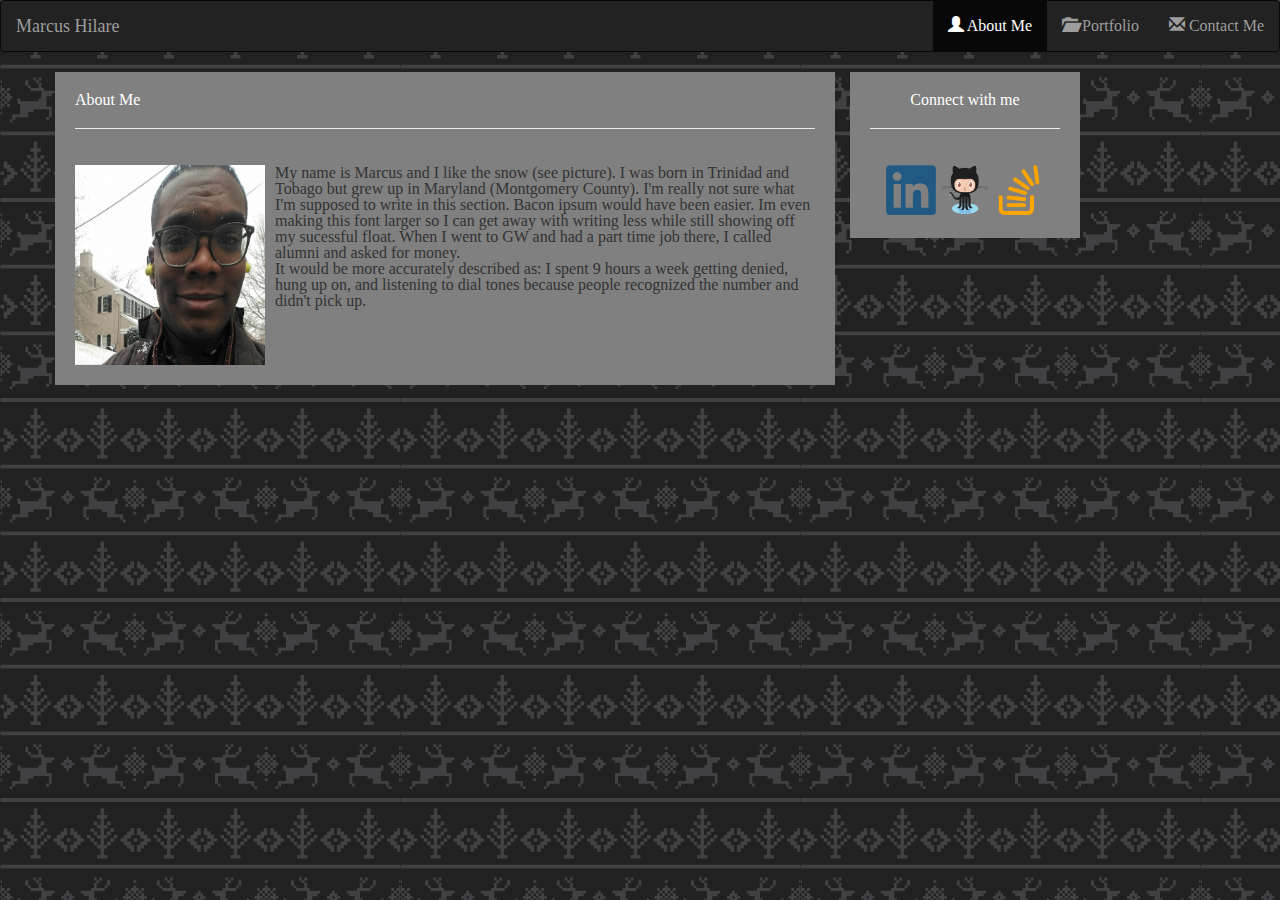
==== index.html @ fbdb1ce7 "deleted some comments" ====
<!DOCTYPE html>
<html lang="en">
<head>
    <meta charset="UTF-8">
    <meta name="viewport" content="width=device-width, initial-scale=1.0">
    <meta http-equiv="X-UA-Compatible" content="ie=edge">
    <link rel="stylesheet" href="https://maxcdn.bootstrapcdn.com/bootstrap/3.3.7/css/bootstrap.min.css" integrity="sha384-BVYiiSIFeK1dGmJRAkycuHAHRg32OmUcww7on3RYdg4Va+PmSTsz/K68vbdEjh4u" crossorigin="anonymous">
    <title>Marcus Hilaire</title>
    <link rel="stylesheet" type="text/css" href="./assets/css/reset.css">
    <link rel="stylesheet" type="text/css" href="./assets/css/style.css">
</head>
<body>
    <nav class="navbar navbar-inverse">
        <div class="container-fluid">
            <div class="navbar-header">
                <h1 class="navbar-brand"> Marcus Hilare</h1>
            </div>
                <ul class="nav navbar-nav navbar-right">
                    <li class="active"><a href="./index.html"><span class="glyphicon glyphicon-user"></span> About Me</a></li>
                    <li><a href="./portfolio.html"><span class="glyphicon glyphicon-folder-open"></span> Portfolio</a></li>
                    <li><a href="./contact.html"><span class="glyphicon glyphicon-envelope"></span> Contact Me</span></a></li>
                </ul>
        </div>
    </nav>
<!-- The nav bar is all of the above -->

<div class="container">
    <div class="row">
        <div class="col-sm-8" id="content">    
            <h2>About Me</h2>
            <hr>
            <br>
            <img id="my-picture" src="./assets/images/Me.jpg" width="200px" height="200px">
            <p>
                My name is Marcus and I like the snow (see picture). I was born in Trinidad and Tobago but grew up in Maryland (Montgomery County). I'm really not sure what I'm supposed to write in this section. Bacon ipsum would have been easier. Im even making this font larger so I can get away with writing less while still showing off my sucessful float. When I went to GW and had a part time job there, I called alumni and asked for money.
            </p>

            <p>
                It would be more accurately described as: I spent 9 hours a week getting denied, hung up on, and listening to dial tones because people recognized the number and didn't pick up.
            </p>
        </div><!-- col 1-->
    <!-- main portfolio  -->


        <div class="col-sm-4" id="connect">
            <h3>Connect with me</h3>
                <hr>
                <br>

            <a class="socialmedia"
                href="https://www.linkedin.com/in/marcus-hilaire-724b3060/" target= "_blank">
                <img class="social media" src="./assets/images/linkedin-logo.png" width="50px" height="50px">
            </a>

            <a class="socialmedia"
                href="https://github.com/marcushilaire" target="_blank">
                <img class="social media" src="./assets/images/Octocat.png" width="50px" height="50px">
            </a>
                
            <a class= "socialmedia"
                href= "https://stackoverflow.com/users/9245297/marcushilaire?tab=profile" target="_blank">
                <img class="social media" src="./assets/images/Stackoverflow.png" width="50px" height="50px">
            </a>
        </div> <!-- col 2-->
        <!-- Connect  -->
    </div> <!-- row -->
</div> <!-- container-->
</body>
</html>
---- assets/css/style.css ----
html, body{
    /* background-image: url("../images/background.png"); */
    /* interesting note: linking background image in html rather then body left everything within the body over a white background above the image */
    height: 100%
}

body{
    background-image: url("../images/background.png");
}

#content{
background-color: rgb(128, 128, 128);
margin-right: 15px;
padding: 20px;
}

h2, h3{
    font-family: 'Georgia', Times, Times New Roman, serif;
    color: white;
}

#my-picture{
    float: left;
    padding-right: 10px;
}

#connect{
    padding: 20px;
    text-align: center;
    width: 230px;
    background-color: rgb(128, 128, 128);

}
.col-sm-4{
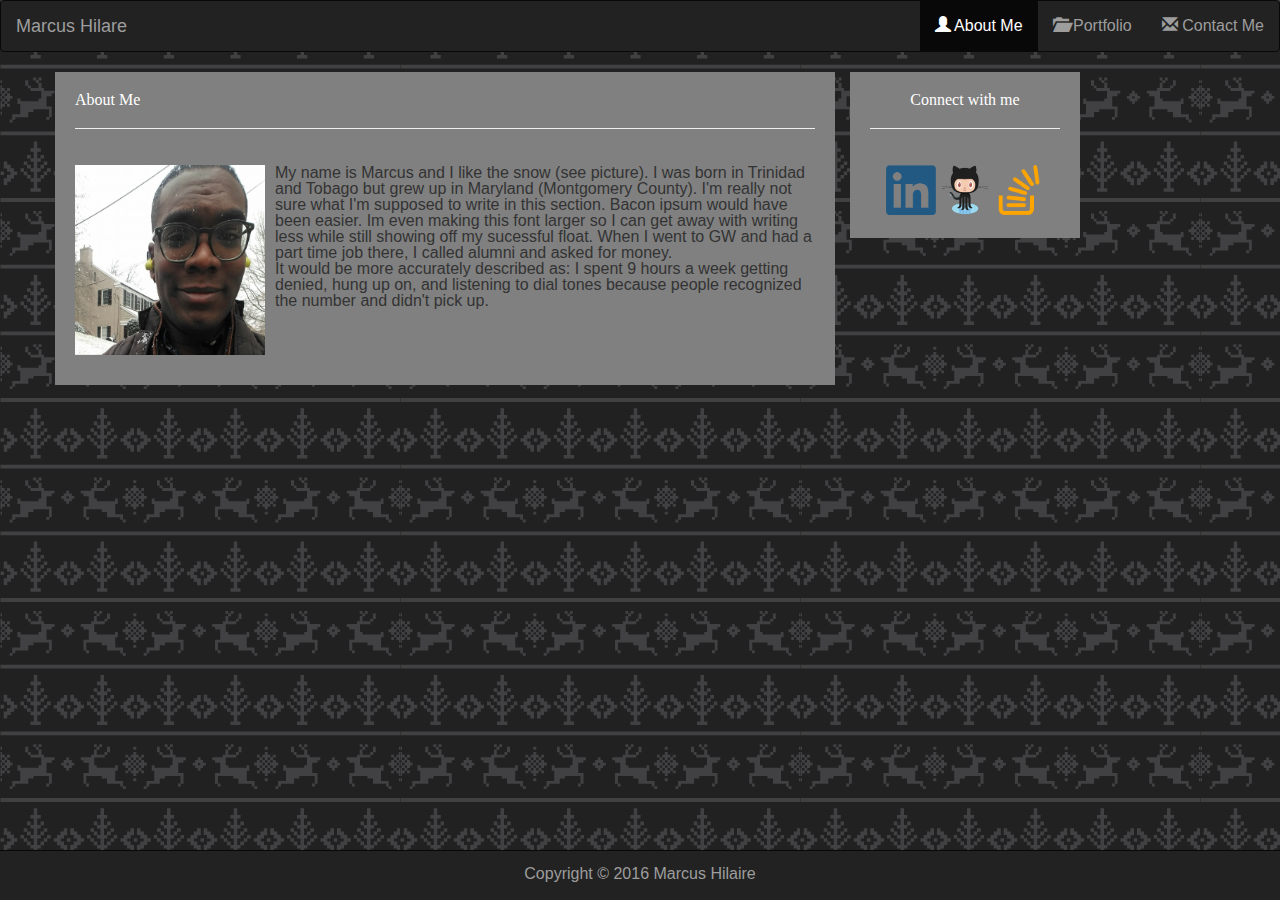
==== commit f8c9d368: "Functioning Sticky  Footer!!!" ====
--- a/index.html
+++ b/index.html
@@ -39,7 +39,7 @@
                 It would be more accurately described as: I spent 9 hours a week getting denied, hung up on, and listening to dial tones because people recognized the number and didn't pick up.
             </p>
         </div><!-- col 1-->
-    <!-- main portfolio  -->
+    <!-- main content-->
 
 
         <div class="col-sm-4" id="connect">
@@ -65,5 +65,10 @@
         <!-- Connect  -->
     </div> <!-- row -->
 </div> <!-- container-->
+<nav class="navbar navbar-inverse navbar-fixed-bottom">
+    <div class="container-fluid">
+        <div class="navbar-text" id="footertext">Copyright © 2016 Marcus Hilaire</div>
+    </div>    
+</nav>
 </body>
 </html>--- a/assets/css/style.css
+++ b/assets/css/style.css
@@ -6,29 +6,49 @@
 
 body{
     background-image: url("../images/background.png");
+    font-family: 'Arial', 'Helvetica Neue', Helvetica, sans-serif;
 }
-
 #content{
 background-color: rgb(128, 128, 128);
 margin-right: 15px;
 padding: 20px;
 }
-
-h2, h3{
-    font-family: 'Georgia', Times, Times New Roman, serif;
-    color: white;
-}
-
-#my-picture{
-    float: left;
-    padding-right: 10px;
-}
-
 #connect{
     padding: 20px;
     text-align: center;
     width: 230px;
     background-color: rgb(128, 128, 128);
+}
+h2, h3{
+    font-family: 'Georgia', Times, Times New Roman, serif;
+    color: white;
+}
+#footertext{
+    float:none;
+   
+    display: block;
+    text-align: center;
+}
+/* all of the above apply to every page */
+#my-picture{
+    float: left;
+    padding-right: 10px;
+    padding-bottom: 10px;
+}
+/* about me page */
+.form{
+    width: 100%
+}
+#message{
+    height: 200px;
+}
+/* contact me page */
 
+.carousel-caption{
+    /* background-color: blue; */
+    /* width: 100%; */
 }
-.col-sm-4{
+.portimg{
+    margin-bottom: 10px;
+}
+/* Portfolio page */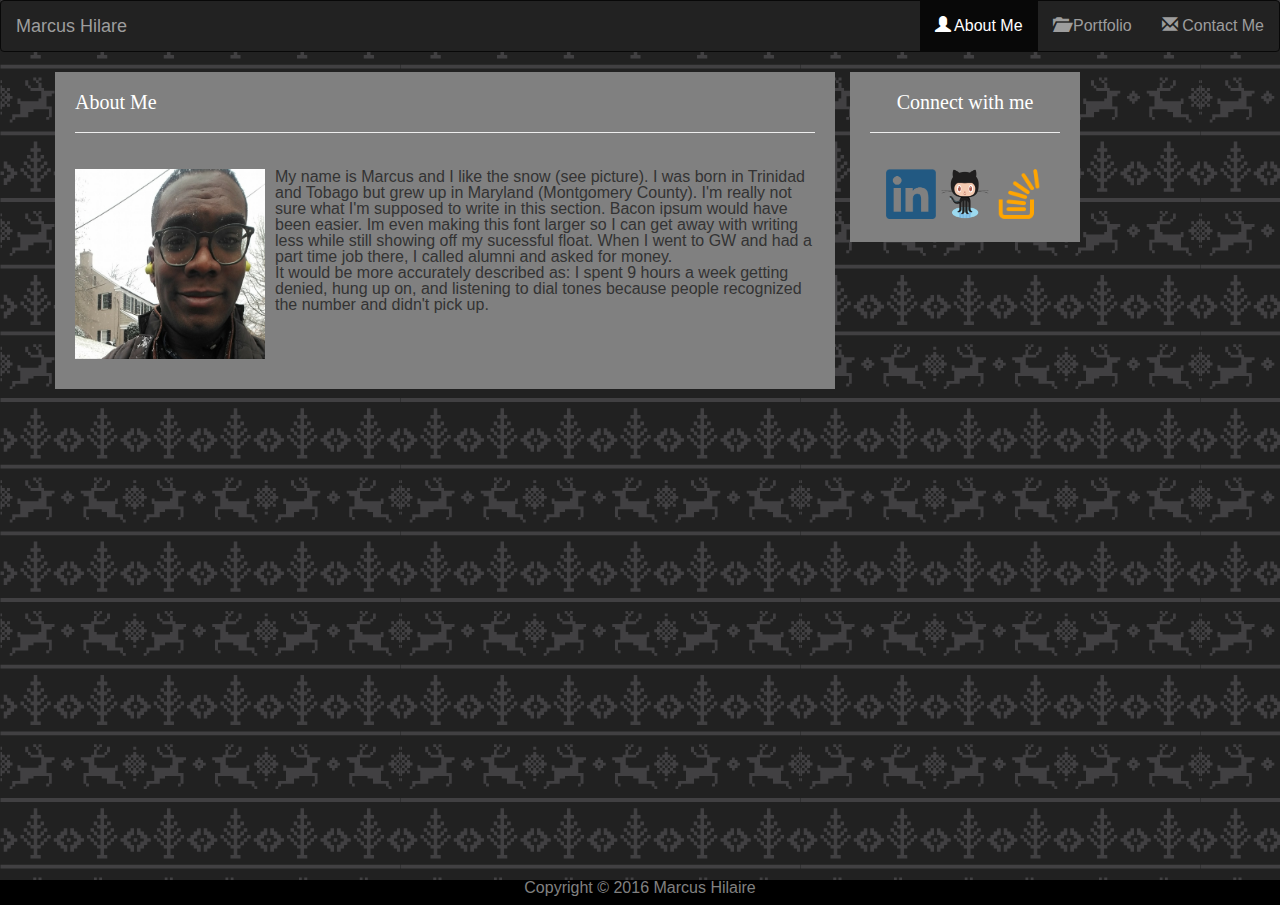
==== commit e45adccf: "found a better solution for sticky footer" ====
--- a/index.html
+++ b/index.html
@@ -1,74 +1,81 @@
-<!DOCTYPE html>
-<html lang="en">
-<head>
-    <meta charset="UTF-8">
-    <meta name="viewport" content="width=device-width, initial-scale=1.0">
-    <meta http-equiv="X-UA-Compatible" content="ie=edge">
-    <link rel="stylesheet" href="https://maxcdn.bootstrapcdn.com/bootstrap/3.3.7/css/bootstrap.min.css" integrity="sha384-BVYiiSIFeK1dGmJRAkycuHAHRg32OmUcww7on3RYdg4Va+PmSTsz/K68vbdEjh4u" crossorigin="anonymous">
-    <title>Marcus Hilaire</title>
-    <link rel="stylesheet" type="text/css" href="./assets/css/reset.css">
-    <link rel="stylesheet" type="text/css" href="./assets/css/style.css">
-</head>
-<body>
-    <nav class="navbar navbar-inverse">
-        <div class="container-fluid">
-            <div class="navbar-header">
-                <h1 class="navbar-brand"> Marcus Hilare</h1>
-            </div>
-                <ul class="nav navbar-nav navbar-right">
-                    <li class="active"><a href="./index.html"><span class="glyphicon glyphicon-user"></span> About Me</a></li>
-                    <li><a href="./portfolio.html"><span class="glyphicon glyphicon-folder-open"></span> Portfolio</a></li>
-                    <li><a href="./contact.html"><span class="glyphicon glyphicon-envelope"></span> Contact Me</span></a></li>
-                </ul>
-        </div>
-    </nav>
-<!-- The nav bar is all of the above -->
-
-<div class="container">
-    <div class="row">
-        <div class="col-sm-8" id="content">    
-            <h2>About Me</h2>
-            <hr>
-            <br>
-            <img id="my-picture" src="./assets/images/Me.jpg" width="200px" height="200px">
-            <p>
-                My name is Marcus and I like the snow (see picture). I was born in Trinidad and Tobago but grew up in Maryland (Montgomery County). I'm really not sure what I'm supposed to write in this section. Bacon ipsum would have been easier. Im even making this font larger so I can get away with writing less while still showing off my sucessful float. When I went to GW and had a part time job there, I called alumni and asked for money.
-            </p>
-
-            <p>
-                It would be more accurately described as: I spent 9 hours a week getting denied, hung up on, and listening to dial tones because people recognized the number and didn't pick up.
-            </p>
-        </div><!-- col 1-->
-    <!-- main content-->
-
-
-        <div class="col-sm-4" id="connect">
-            <h3>Connect with me</h3>
-                <hr>
-                <br>
-
-            <a class="socialmedia"
-                href="https://www.linkedin.com/in/marcus-hilaire-724b3060/" target= "_blank">
-                <img class="social media" src="./assets/images/linkedin-logo.png" width="50px" height="50px">
-            </a>
-
-            <a class="socialmedia"
-                href="https://github.com/marcushilaire" target="_blank">
-                <img class="social media" src="./assets/images/Octocat.png" width="50px" height="50px">
-            </a>
-                
-            <a class= "socialmedia"
-                href= "https://stackoverflow.com/users/9245297/marcushilaire?tab=profile" target="_blank">
-                <img class="social media" src="./assets/images/Stackoverflow.png" width="50px" height="50px">
-            </a>
-        </div> <!-- col 2-->
-        <!-- Connect  -->
-    </div> <!-- row -->
-</div> <!-- container-->
-<nav class="navbar navbar-inverse navbar-fixed-bottom">
-    <div class="container-fluid">
-        <div class="navbar-text" id="footertext">Copyright © 2016 Marcus Hilaire</div>
-    </div>    
-</nav>
-</body>
+<!DOCTYPE html>
+<html lang="en">
+<head>
+    <meta charset="UTF-8">
+    <meta name="viewport" content="width=device-width, initial-scale=1.0">
+    <meta http-equiv="X-UA-Compatible" content="ie=edge">
+    <link rel="stylesheet" href="https://maxcdn.bootstrapcdn.com/bootstrap/3.3.7/css/bootstrap.min.css" integrity="sha384-BVYiiSIFeK1dGmJRAkycuHAHRg32OmUcww7on3RYdg4Va+PmSTsz/K68vbdEjh4u" crossorigin="anonymous">
+    <title>Marcus Hilaire</title>
+    <link rel="stylesheet" type="text/css" href="./assets/css/reset.css">
+    <link rel="stylesheet" type="text/css" href="./assets/css/style.css">
+</head>
+
+<body>
+<div class="wrapper">   
+<nav class="navbar navbar-inverse">
+        <div class="container-fluid">
+            <div class="navbar-header">
+                <h1 class="navbar-brand"> Marcus Hilare</h1>
+            </div>
+                <ul class="nav navbar-nav navbar-right">
+                    <li class="active"><a href="./index.html"><span class="glyphicon glyphicon-user"></span> About Me</a></li>
+                    <li><a href="./portfolio.html"><span class="glyphicon glyphicon-folder-open"></span> Portfolio</a></li>
+                    <li><a href="./contact.html"><span class="glyphicon glyphicon-envelope"></span> Contact Me</span></a></li>
+                </ul>
+        </div>
+    </nav>
+<!-- The nav bar is all of the above -->
+
+<div class="container">
+    <div class="row">
+        <div class="col-sm-8" id="content">    
+            <h2>About Me</h2>
+            <hr>
+            <br>
+            <img id="my-picture" src="./assets/images/Me.jpg" width="200px" height="200px">
+            <p>
+                My name is Marcus and I like the snow (see picture). I was born in Trinidad and Tobago but grew up in Maryland (Montgomery County). I'm really not sure what I'm supposed to write in this section. Bacon ipsum would have been easier. Im even making this font larger so I can get away with writing less while still showing off my sucessful float. When I went to GW and had a part time job there, I called alumni and asked for money.
+            </p>
+
+            <p>
+                It would be more accurately described as: I spent 9 hours a week getting denied, hung up on, and listening to dial tones because people recognized the number and didn't pick up.
+            </p>
+        </div><!-- col 1-->
+<!-- main content-->
+
+        <div class="col-sm-4" id="connect">
+            <h3>Connect with me</h3>
+                <hr>
+                <br>
+
+            <a class="socialmedia"
+                href="https://www.linkedin.com/in/marcus-hilaire-724b3060/" target= "_blank">
+                <img class="social media" src="./assets/images/linkedin-logo.png" width="50px" height="50px">
+            </a>
+
+            <a class="socialmedia"
+                href="https://github.com/marcushilaire" target="_blank">
+                <img class="social media" src="./assets/images/Octocat.png" width="50px" height="50px">
+            </a>
+                
+            <a class= "socialmedia"
+                href= "https://stackoverflow.com/users/9245297/marcushilaire?tab=profile" target="_blank">
+                <img class="social media" src="./assets/images/Stackoverflow.png" width="50px" height="50px">
+            </a>
+        </div> <!-- col 2-->
+<!-- Connect  -->
+    </div> <!-- row -->
+</div> <!-- container-->
+<div class="push"></div>
+</div> <!-- wrapper-->
+<!-- <nav class="navbar navbar-inverse navbar-fixed-bottom">
+    <div class="container-fluid">
+        <div class="navbar-text" id="footertext">Copyright © 2016 Marcus Hilaire</div>
+    </div>    
+</nav> -->
+<div class="feet">
+        <p id="footertext">Copyright © 2016 Marcus Hilaire</p>
+</div>
+<!--Footer-->
+</body>
 </html>--- a/assets/css/style.css
+++ b/assets/css/style.css
@@ -1,7 +1,8 @@
 html, body{
     /* background-image: url("../images/background.png"); */
     /* interesting note: linking background image in html rather then body left everything within the body over a white background above the image */
-    height: 100%
+    height: 100%;
+    margin:0;
 }
 
 body{
@@ -12,22 +13,37 @@
 background-color: rgb(128, 128, 128);
 margin-right: 15px;
 padding: 20px;
+margin-bottom: 15px;
+overflow: auto;
 }
 #connect{
     padding: 20px;
     text-align: center;
     width: 230px;
     background-color: rgb(128, 128, 128);
+    margin-bottom: 10px;
 }
 h2, h3{
     font-family: 'Georgia', Times, Times New Roman, serif;
     color: white;
+    font-size: 20px;
 }
 #footertext{
+    margin-top: 5px;
     float:none;
-   
+   color:grey;
     display: block;
     text-align: center;
+}
+.wrapper{
+    min-height: 100%;
+    margin-bottom: -25px;
+}
+.feet, .push{
+    height: 25px;
+}
+.feet{
+    background-color:black;
 }
 /* all of the above apply to every page */
 #my-picture{
@@ -45,10 +61,12 @@
 /* contact me page */
 
 .carousel-caption{
-    /* background-color: blue; */
-    /* width: 100%; */
+    font-size: 25px;
 }
 .portimg{
+    filter: blur(1px);
+}
+.col-md-4{
     margin-bottom: 10px;
 }
 /* Portfolio page */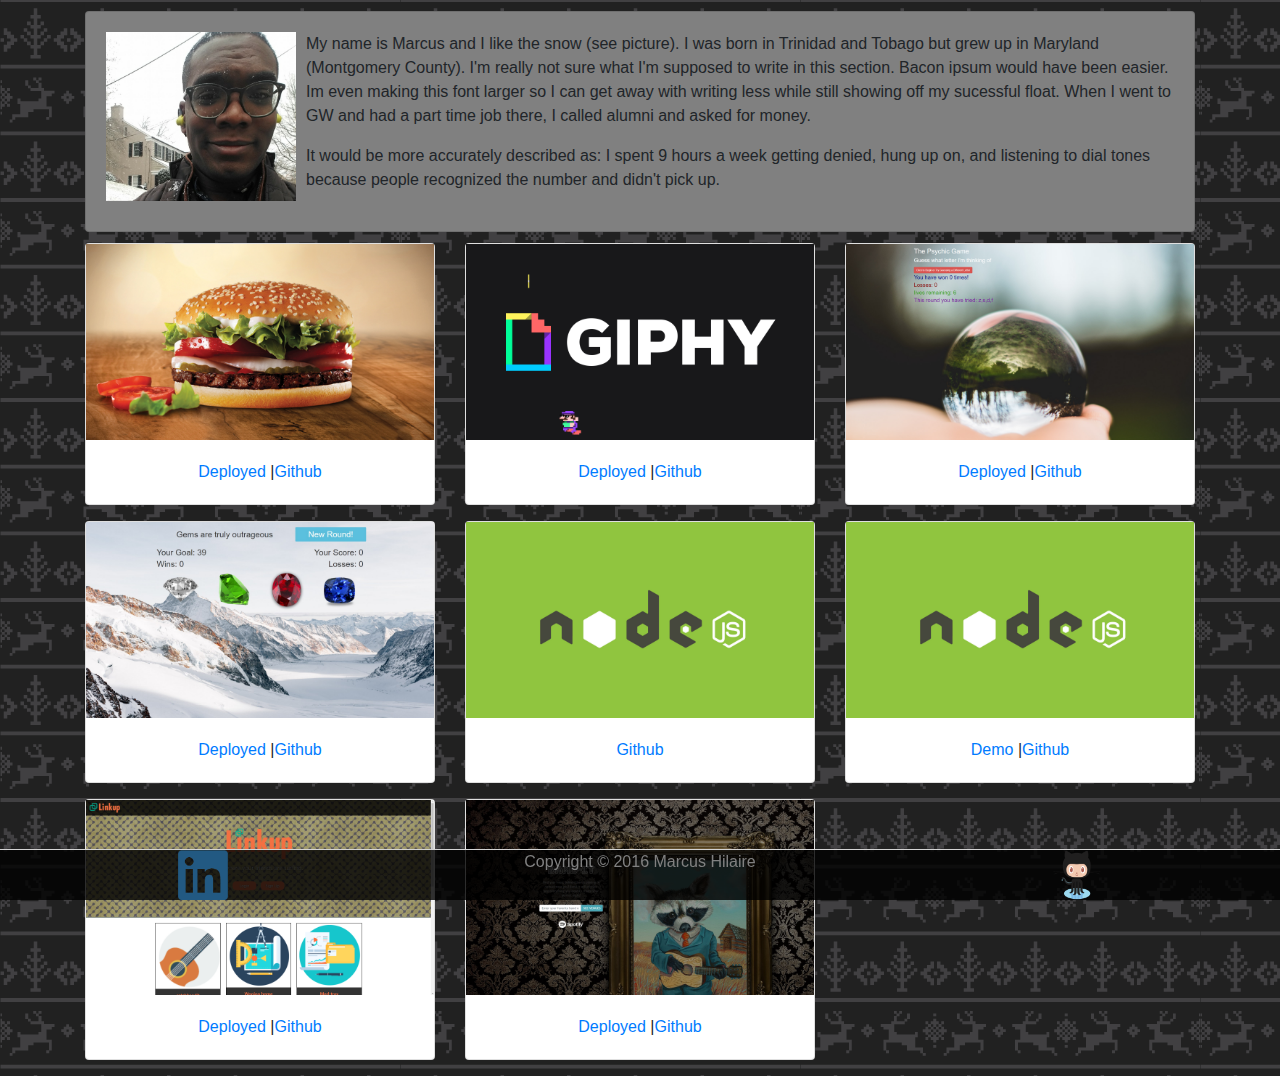
==== commit 68348b84: "update" ====
--- a/index.html
+++ b/index.html
@@ -4,78 +4,134 @@
     <meta charset="UTF-8">
     <meta name="viewport" content="width=device-width, initial-scale=1.0">
     <meta http-equiv="X-UA-Compatible" content="ie=edge">
-    <link rel="stylesheet" href="https://maxcdn.bootstrapcdn.com/bootstrap/3.3.7/css/bootstrap.min.css" integrity="sha384-BVYiiSIFeK1dGmJRAkycuHAHRg32OmUcww7on3RYdg4Va+PmSTsz/K68vbdEjh4u" crossorigin="anonymous">
     <title>Marcus Hilaire</title>
-    <link rel="stylesheet" type="text/css" href="./assets/css/reset.css">
-    <link rel="stylesheet" type="text/css" href="./assets/css/style.css">
+    <link rel="stylesheet" href="https://maxcdn.bootstrapcdn.com/bootstrap/4.0.0/css/bootstrap.min.css" integrity="sha384-Gn5384xqQ1aoWXA+058RXPxPg6fy4IWvTNh0E263XmFcJlSAwiGgFAW/dAiS6JXm" crossorigin="anonymous">
+<script src="https://maxcdn.bootstrapcdn.com/bootstrap/4.0.0/js/bootstrap.min.js" integrity="sha384-JZR6Spejh4U02d8jOt6vLEHfe/JQGiRRSQQxSfFWpi1MquVdAyjUar5+76PVCmYl" crossorigin="anonymous"></script>
+<link rel="stylesheet" type="text/css" href="./assets/css/style.css">
 </head>
+<body>
+<div class="container">
+        <div class="card" id="about" >
+            <div class="card-body links">
+                    <img src="./assets/images/Me.jpg" id="my-picture" class="img-fluid " alt="GIPHY" width="200px" height="200px">
+                    <p>
+                            My name is Marcus and I like the snow (see picture). I was born in Trinidad and Tobago but grew up in Maryland (Montgomery County). I'm really not sure what I'm supposed to write in this section. Bacon ipsum would have been easier. Im even making this font larger so I can get away with writing less while still showing off my sucessful float. When I went to GW and had a part time job there, I called alumni and asked for money.
+                        </p>
+            
+                        <p>
+                            It would be more accurately described as: I spent 9 hours a week getting denied, hung up on, and listening to dial tones because people recognized the number and didn't pick up.
+                        </p>
+            </div>
+        </div>
+            <!-- about me -->
+    <div class="row">
+        <div class="col-md-4 col-sm-6 col-xs-12 mb-3">
+        <div class="card" >
 
-<body>
-<div class="wrapper">   
-<nav class="navbar navbar-inverse">
-        <div class="container-fluid">
-            <div class="navbar-header">
-                <h1 class="navbar-brand"> Marcus Hilare</h1>
+            <img src="./assets/images/Burger.jpg" class="img-fluid portimg img-card-top" alt="GIPHY">
+            <div class="card-body links">
+                <p class="liveLinks"><a href="https://protected-thicket-56410.herokuapp.com/" target="_blank">Deployed</a>  |<a href="https://github.com/marcushilaire/Burgers" target="_blank">Github</a></p>
             </div>
-                <ul class="nav navbar-nav navbar-right">
-                    <li class="active"><a href="./index.html"><span class="glyphicon glyphicon-user"></span> About Me</a></li>
-                    <li><a href="./portfolio.html"><span class="glyphicon glyphicon-folder-open"></span> Portfolio</a></li>
-                    <li><a href="./contact.html"><span class="glyphicon glyphicon-envelope"></span> Contact Me</span></a></li>
-                </ul>
         </div>
-    </nav>
-<!-- The nav bar is all of the above -->
+        </div>
+        <!-- Burger -->
+        <div class="col-md-4 col-sm-6 col-xs-12 mb-3">
+            <div class="card" >
 
-<div class="container">
-    <div class="row">
-        <div class="col-sm-8" id="content">    
-            <h2>About Me</h2>
-            <hr>
-            <br>
-            <img id="my-picture" src="./assets/images/Me.jpg" width="200px" height="200px">
-            <p>
-                My name is Marcus and I like the snow (see picture). I was born in Trinidad and Tobago but grew up in Maryland (Montgomery County). I'm really not sure what I'm supposed to write in this section. Bacon ipsum would have been easier. Im even making this font larger so I can get away with writing less while still showing off my sucessful float. When I went to GW and had a part time job there, I called alumni and asked for money.
-            </p>
+                <img src="./assets/images/giphy.gif" class="img-fluid portimg img-card-top" alt="GIPHY">
+                <div class="card-body links">
+                    <p class="liveLinks"><a href="https://marcushilaire.github.io/GIPHY/" target="_blank">Deployed</a>  |<a href="https://github.com/marcushilaire/GIPHY" target="_blank">Github</a></p>
+                </div>
+            </div>
+        </div>
+        <!-- giphy -->
+        <div class="col-md-4 col-sm-6 col-xs-12 mb-3">
+                <div class="card" >
+        
+                    <img src="./assets/images/Psychic.png" class="img-fluid portimg img-card-top" alt="GIPHY">
+                    <div class="card-body links">
+                        <p class="liveLinks"><a href="https://marcushilaire.github.io/psychic-game/" target="_blank">Deployed</a>  |<a href="https://github.com/marcushilaire/Burgers" target="_blank">Github</a></p>
+                    </div>
+                </div>
+        </div>
+        <!-- Psychic -->
+        <div class="col-md-4 col-sm-6 col-xs-12 mb-3">
+                <div class="card" >
+        
+                    <img src="./assets/images/Crystal.jpg" class="img-fluid portimg img-card-top" alt="GIPHY">
+                    <div class="card-body links">
+                        <p class="liveLinks"><a href="https://marcushilaire.github.io/Crystal-Collector/" target="_blank">Deployed</a>  |<a href="https://github.com/marcushilaire/Crystal-Collector" target="_blank">Github</a></p>
+                    </div>
+                </div>
+        </div>
+        <!-- Crystal -->
+        <div class="col-md-4 col-sm-6 col-xs-12 mb-3">
+                <div class="card" >
+        
+                    <img src="./assets/images/Node.png" class="img-fluid portimg img-card-top" alt="GIPHY">
+                    <div class="card-body links">
+                        <p class="liveLinks"><a href="https://github.com/marcushilaire/LIRI-Node-App" target="_blank">Github</a></p>
+                    </div>
+                </div>
+        </div> 
+        <!-- Liri -->
+        <div class="col-md-4 col-sm-6 col-xs-12 mb-3">
+                <div class="card" >
+        
+                    <img src="./assets/images/Node.png" class="img-fluid portimg img-card-top" alt="GIPHY">
+                    <div class="card-body links">
+                        <p class="liveLinks"><a href="https://drive.google.com/file/d/122aX2d_zKXXszpCEiZXfd5RRYZwmHqtn/view?usp=sharing" target="_blank">Demo</a>  |<a href="https://github.com/marcushilaire/bamazon" target="_blank">Github</a></p>
+                    </div>
+                </div>
+        </div>
+        <!-- Bamazon -->
+        <div class="col-md-4 col-sm-6 col-xs-12 mb-3">
+                <div class="card" >
+        
+                    <img src="./assets/images/LinkUp.png" class="img-fluid portimg img-card-top" alt="GIPHY">
+                    <div class="card-body links">
+                        <p class="liveLinks"><a href="http://www.addlinkup.com/" target="_blank">Deployed</a>  |<a href="https://github.com/marcushilaire/linkup" target="_blank">Github</a></p>
+                    </div>
+                </div>
+        </div>          
+        <!-- Linkup -->
+        <div class="col-md-4 col-sm-6 col-xs-12 mb-3">
+                <div class="card" >
+        
+                    <img src="./assets/images/BandIt.jpg" class="img-fluid portimg img-card-top" alt="GIPHY">
+                    <div class="card-body links">
+                        <p class="liveLinks"><a href="http://www.catchbandit.com/" target="_blank">Deployed</a>  |<a href="https://github.com/marcushilaire/band-it" target="_blank">Github</a></p>
+                    </div>
+                </div>
+        </div> 
+        <!-- CatchBandit -->
+    </div>
+      <!--row  -->
+</div>
+<!-- container -->
 
-            <p>
-                It would be more accurately described as: I spent 9 hours a week getting denied, hung up on, and listening to dial tones because people recognized the number and didn't pick up.
-            </p>
-        </div><!-- col 1-->
-<!-- main content-->
 
-        <div class="col-sm-4" id="connect">
-            <h3>Connect with me</h3>
-                <hr>
-                <br>
 
-            <a class="socialmedia"
-                href="https://www.linkedin.com/in/marcus-hilaire-724b3060/" target= "_blank">
+<footer class="fixed-bottom">
+        <div class="row footer-row" align="center">
+          <div class="col">
+                <a class="socialmedia"
+                href="https://www.linkedin.com/in/marcus-hilaire" target= "_blank">
                 <img class="social media" src="./assets/images/linkedin-logo.png" width="50px" height="50px">
             </a>
-
-            <a class="socialmedia"
+          </div>
+                    <div class="col">
+                <p id="footertext">Copyright © 2016 Marcus Hilaire</p>
+          </div>
+          <div class="col">
+                <a class="socialmedia"
                 href="https://github.com/marcushilaire" target="_blank">
                 <img class="social media" src="./assets/images/Octocat.png" width="50px" height="50px">
             </a>
-                
-            <a class= "socialmedia"
-                href= "https://stackoverflow.com/users/9245297/marcushilaire?tab=profile" target="_blank">
-                <img class="social media" src="./assets/images/Stackoverflow.png" width="50px" height="50px">
-            </a>
-        </div> <!-- col 2-->
-<!-- Connect  -->
-    </div> <!-- row -->
-</div> <!-- container-->
-<div class="push"></div>
-</div> <!-- wrapper-->
-<!-- <nav class="navbar navbar-inverse navbar-fixed-bottom">
-    <div class="container-fluid">
-        <div class="navbar-text" id="footertext">Copyright © 2016 Marcus Hilaire</div>
-    </div>    
-</nav> -->
-<div class="feet">
-        <p id="footertext">Copyright © 2016 Marcus Hilaire</p>
-</div>
-<!--Footer-->
+          </div>
+
+          </div>
+        </div>
+    </footer>
 </body>
 </html>--- a/assets/css/style.css
+++ b/assets/css/style.css
@@ -4,32 +4,28 @@
     height: 100%;
     margin:0;
 }
-
+#about{
+    background-color: rgb(128, 128, 128);
+    margin-top: 11px;
+    margin-bottom: 11px;
+}
 body{
     background-image: url("../images/background.png");
     font-family: 'Arial', 'Helvetica Neue', Helvetica, sans-serif;
 }
-#content{
-background-color: rgb(128, 128, 128);
-margin-right: 15px;
-padding: 20px;
-margin-bottom: 15px;
-overflow: auto;
+#MyName{
+    color: rgb(128, 128, 128);
+    margin-top: 11px;
+    margin-bottom: 11px;
+    font-size: 20px;
 }
-#connect{
-    padding: 20px;
-    text-align: center;
-    width: 230px;
-    background-color: rgb(128, 128, 128);
-    margin-bottom: 10px;
-}
+
 h2, h3{
     font-family: 'Georgia', Times, Times New Roman, serif;
-    color: white;
+    color: rgb(255, 255, 255);
     font-size: 20px;
 }
 #footertext{
-    margin-top: 5px;
     float:none;
    color:grey;
     display: block;
@@ -37,13 +33,17 @@
 }
 .wrapper{
     min-height: 100%;
-    margin-bottom: -25px;
+    margin-bottom: -30px;
 }
 .feet, .push{
-    height: 25px;
+    height: 30px;
 }
 .feet{
-    background-color:black;
+    background-color:rgba(0, 0, 0, 0.822);
+}
+.liveLinks{
+    text-align: center;
+    margin-bottom: 0;
 }
 /* all of the above apply to every page */
 #my-picture{
@@ -63,10 +63,14 @@
 .carousel-caption{
     font-size: 25px;
 }
-.portimg{
-    filter: blur(1px);
-}
+
 .col-md-4{
     margin-bottom: 10px;
 }
-/* Portfolio page */+/* Portfolio page */
+footer {
+    /* background-color: rgba(0, 0, 0, 0.6)!important; */
+    border-top: 1px solid lightgray;
+    background-color: rgba(0, 0, 0, 0.8)!important;
+  }
+  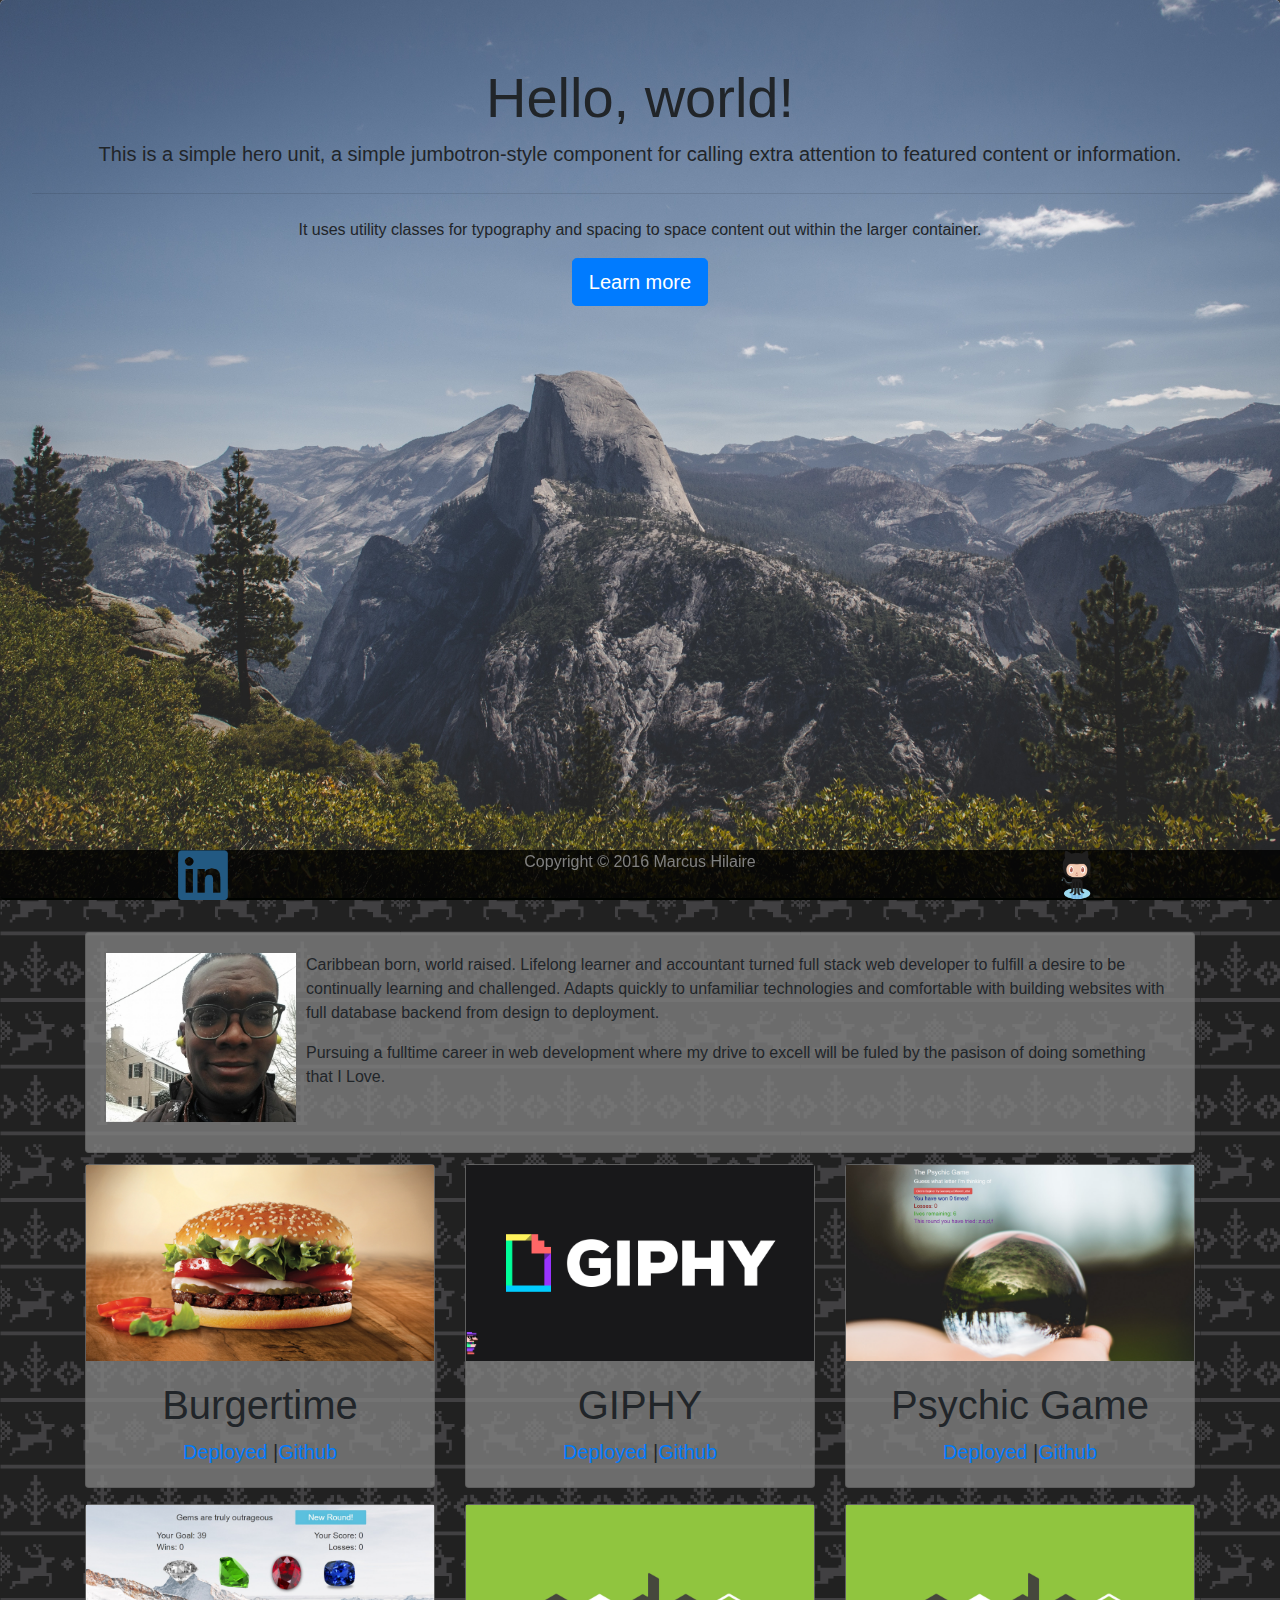
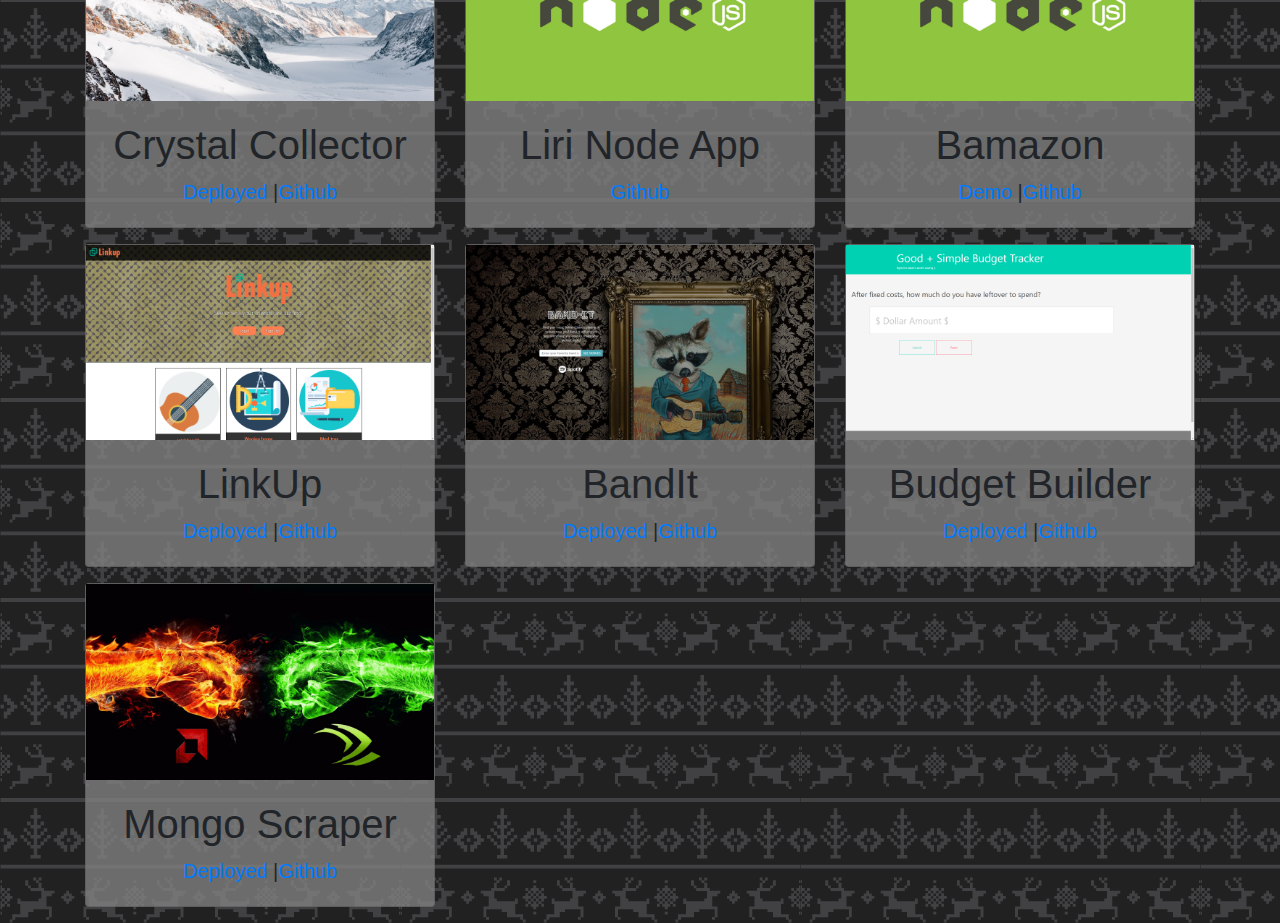
==== commit ea9afd0d: "Style Landing and Bio" ====
--- a/index.html
+++ b/index.html
@@ -10,26 +10,38 @@
 <link rel="stylesheet" type="text/css" href="./assets/css/style.css">
 </head>
 <body>
+<div class="jumbotron">
+    <h1 class="display-4">Hello, world!</h1>
+    <p class="lead">This is a simple hero unit, a simple jumbotron-style component for calling extra attention to featured content or information.</p>
+    <hr class="my-4">
+    <p>It uses utility classes for typography and spacing to space content out within the larger container.</p>
+    <p class="lead">
+        <a class="btn btn-primary btn-lg" href="#" role="button">Learn more</a>
+    </p>
+    </div>
+    <!-- jumbotron -->
 <div class="container">
+
         <div class="card" id="about" >
             <div class="card-body links">
                     <img src="./assets/images/Me.jpg" id="my-picture" class="img-fluid " alt="GIPHY" width="200px" height="200px">
                     <p>
-                            My name is Marcus and I like the snow (see picture). I was born in Trinidad and Tobago but grew up in Maryland (Montgomery County). I'm really not sure what I'm supposed to write in this section. Bacon ipsum would have been easier. Im even making this font larger so I can get away with writing less while still showing off my sucessful float. When I went to GW and had a part time job there, I called alumni and asked for money.
-                        </p>
+                        Caribbean born, world raised. Lifelong learner and accountant turned full stack web developer to fulfill a desire to be continually learning and challenged. Adapts quickly to unfamiliar technologies and comfortable with building websites with full database backend from design to deployment.
+                    </p>
             
                         <p>
-                            It would be more accurately described as: I spent 9 hours a week getting denied, hung up on, and listening to dial tones because people recognized the number and didn't pick up.
+                           Pursuing a fulltime career in web development where my drive to excell will be fuled by the pasison of doing something that I Love.
                         </p>
             </div>
         </div>
             <!-- about me -->
-    <div class="row">
+    <div class="row" id="portfolio">
         <div class="col-md-4 col-sm-6 col-xs-12 mb-3">
         <div class="card" >
 
             <img src="./assets/images/Burger.jpg" class="img-fluid portimg img-card-top" alt="GIPHY">
             <div class="card-body links">
+                <h1 class="portfolioTitle">Burgertime</h1>
                 <p class="liveLinks"><a href="https://protected-thicket-56410.herokuapp.com/" target="_blank">Deployed</a>  |<a href="https://github.com/marcushilaire/Burgers" target="_blank">Github</a></p>
             </div>
         </div>
@@ -40,6 +52,7 @@
 
                 <img src="./assets/images/giphy.gif" class="img-fluid portimg img-card-top" alt="GIPHY">
                 <div class="card-body links">
+                    <h1 class="portfolioTitle">GIPHY</h1>
                     <p class="liveLinks"><a href="https://marcushilaire.github.io/GIPHY/" target="_blank">Deployed</a>  |<a href="https://github.com/marcushilaire/GIPHY" target="_blank">Github</a></p>
                 </div>
             </div>
@@ -50,6 +63,7 @@
         
                     <img src="./assets/images/Psychic.png" class="img-fluid portimg img-card-top" alt="GIPHY">
                     <div class="card-body links">
+                        <h1 class="portfolioTitle">Psychic Game</h1>                        
                         <p class="liveLinks"><a href="https://marcushilaire.github.io/psychic-game/" target="_blank">Deployed</a>  |<a href="https://github.com/marcushilaire/Burgers" target="_blank">Github</a></p>
                     </div>
                 </div>
@@ -60,6 +74,7 @@
         
                     <img src="./assets/images/Crystal.jpg" class="img-fluid portimg img-card-top" alt="GIPHY">
                     <div class="card-body links">
+                        <h1 class="portfolioTitle">Crystal Collector</h1>                        
                         <p class="liveLinks"><a href="https://marcushilaire.github.io/Crystal-Collector/" target="_blank">Deployed</a>  |<a href="https://github.com/marcushilaire/Crystal-Collector" target="_blank">Github</a></p>
                     </div>
                 </div>
@@ -70,6 +85,7 @@
         
                     <img src="./assets/images/Node.png" class="img-fluid portimg img-card-top" alt="GIPHY">
                     <div class="card-body links">
+                        <h1 class="portfolioTitle">Liri Node App</h1>                        
                         <p class="liveLinks"><a href="https://github.com/marcushilaire/LIRI-Node-App" target="_blank">Github</a></p>
                     </div>
                 </div>
@@ -80,6 +96,7 @@
         
                     <img src="./assets/images/Node.png" class="img-fluid portimg img-card-top" alt="GIPHY">
                     <div class="card-body links">
+                        <h1 class="portfolioTitle">Bamazon</h1>                        
                         <p class="liveLinks"><a href="https://drive.google.com/file/d/122aX2d_zKXXszpCEiZXfd5RRYZwmHqtn/view?usp=sharing" target="_blank">Demo</a>  |<a href="https://github.com/marcushilaire/bamazon" target="_blank">Github</a></p>
                     </div>
                 </div>
@@ -87,9 +104,9 @@
         <!-- Bamazon -->
         <div class="col-md-4 col-sm-6 col-xs-12 mb-3">
                 <div class="card" >
-        
                     <img src="./assets/images/LinkUp.png" class="img-fluid portimg img-card-top" alt="GIPHY">
                     <div class="card-body links">
+                        <h1 class="portfolioTitle">LinkUp</h1>                        
                         <p class="liveLinks"><a href="http://www.addlinkup.com/" target="_blank">Deployed</a>  |<a href="https://github.com/marcushilaire/linkup" target="_blank">Github</a></p>
                     </div>
                 </div>
@@ -97,14 +114,35 @@
         <!-- Linkup -->
         <div class="col-md-4 col-sm-6 col-xs-12 mb-3">
                 <div class="card" >
-        
                     <img src="./assets/images/BandIt.jpg" class="img-fluid portimg img-card-top" alt="GIPHY">
                     <div class="card-body links">
+                        <h1 class="portfolioTitle">BandIt</h1>                        
                         <p class="liveLinks"><a href="http://www.catchbandit.com/" target="_blank">Deployed</a>  |<a href="https://github.com/marcushilaire/band-it" target="_blank">Github</a></p>
                     </div>
                 </div>
         </div> 
         <!-- CatchBandit -->
+        <div class="col-md-4 col-sm-6 col-xs-12 mb-3">
+                <div class="card" >
+                    <img src="./assets/images/Budget.png" class="img-fluid portimg img-card-top" alt="GIPHY">
+                    <div class="card-body links">
+                        <h1 class="portfolioTitle">Budget Builder</h1>                        
+                        <p class="liveLinks"><a href="https://marcushilaire.github.io/group-project1/" target="_blank">Deployed</a>  |<a href="https://github.com/marcushilaire/group-project1" target="_blank">Github</a></p>
+                    </div>
+                </div>
+        </div> 
+        <!-- Budget -->
+        <div class="col-md-4 col-sm-6 col-xs-12 mb-3">
+                <div class="card" >
+        
+                    <img src="./assets/images/Scraper.jpg" class="img-fluid portimg img-card-top" alt="GIPHY">
+                    <div class="card-body links">
+                        <h1 class="portfolioTitle">Mongo Scraper</h1>                        
+                        <p class="liveLinks"><a href="https://harware-scraper.herokuapp.com/" target="_blank">Deployed</a>  |<a href="https://github.com/marcushilaire/scraper" target="_blank">Github</a></p>
+                    </div>
+                </div>
+        </div> 
+        <!-- Budget -->
     </div>
       <!--row  -->
 </div>
--- a/assets/css/style.css
+++ b/assets/css/style.css
@@ -5,25 +5,35 @@
     margin:0;
 }
 #about{
-    background-color: rgb(128, 128, 128);
+    background-color: rgba(128, 128, 128, 0.8);
     margin-top: 11px;
     margin-bottom: 11px;
+}
+.card{
+    background-color: rgba(128, 128, 128, 0.8);
+}
+.jumbotron{
+    background-image: url("../images/Mountain.jpg");
+    text-align: center;
+    min-height: 100%;
+    background-repeat: no-repeat;
+    background-attachment: fixed;
+    background-position: center;
+    background-size: cover;
+    border-bottom: 2px solid #010;
 }
 body{
     background-image: url("../images/background.png");
     font-family: 'Arial', 'Helvetica Neue', Helvetica, sans-serif;
 }
-#MyName{
-    color: rgb(128, 128, 128);
-    margin-top: 11px;
-    margin-bottom: 11px;
-    font-size: 20px;
+
+.container{
+    margin-bottom: 100px;
 }
-
-h2, h3{
-    font-family: 'Georgia', Times, Times New Roman, serif;
-    color: rgb(255, 255, 255);
-    font-size: 20px;
+.portfolioTitle{
+    /* color: rgb(255, 255, 255);s */
+    /* font-size: 20px; */
+    text-align: center;
 }
 #footertext{
     float:none;
@@ -31,46 +41,20 @@
     display: block;
     text-align: center;
 }
-.wrapper{
-    min-height: 100%;
-    margin-bottom: -30px;
-}
-.feet, .push{
-    height: 30px;
-}
-.feet{
-    background-color:rgba(0, 0, 0, 0.822);
-}
+
 .liveLinks{
     text-align: center;
     margin-bottom: 0;
+    font-size: 20px
 }
-/* all of the above apply to every page */
 #my-picture{
     float: left;
     padding-right: 10px;
     padding-bottom: 10px;
 }
-/* about me page */
-.form{
-    width: 100%
-}
-#message{
-    height: 200px;
-}
-/* contact me page */
-
-.carousel-caption{
-    font-size: 25px;
-}
-
-.col-md-4{
-    margin-bottom: 10px;
-}
-/* Portfolio page */
 footer {
     /* background-color: rgba(0, 0, 0, 0.6)!important; */
-    border-top: 1px solid lightgray;
+    /* border-top: 1px solid lightgray; */
     background-color: rgba(0, 0, 0, 0.8)!important;
   }
   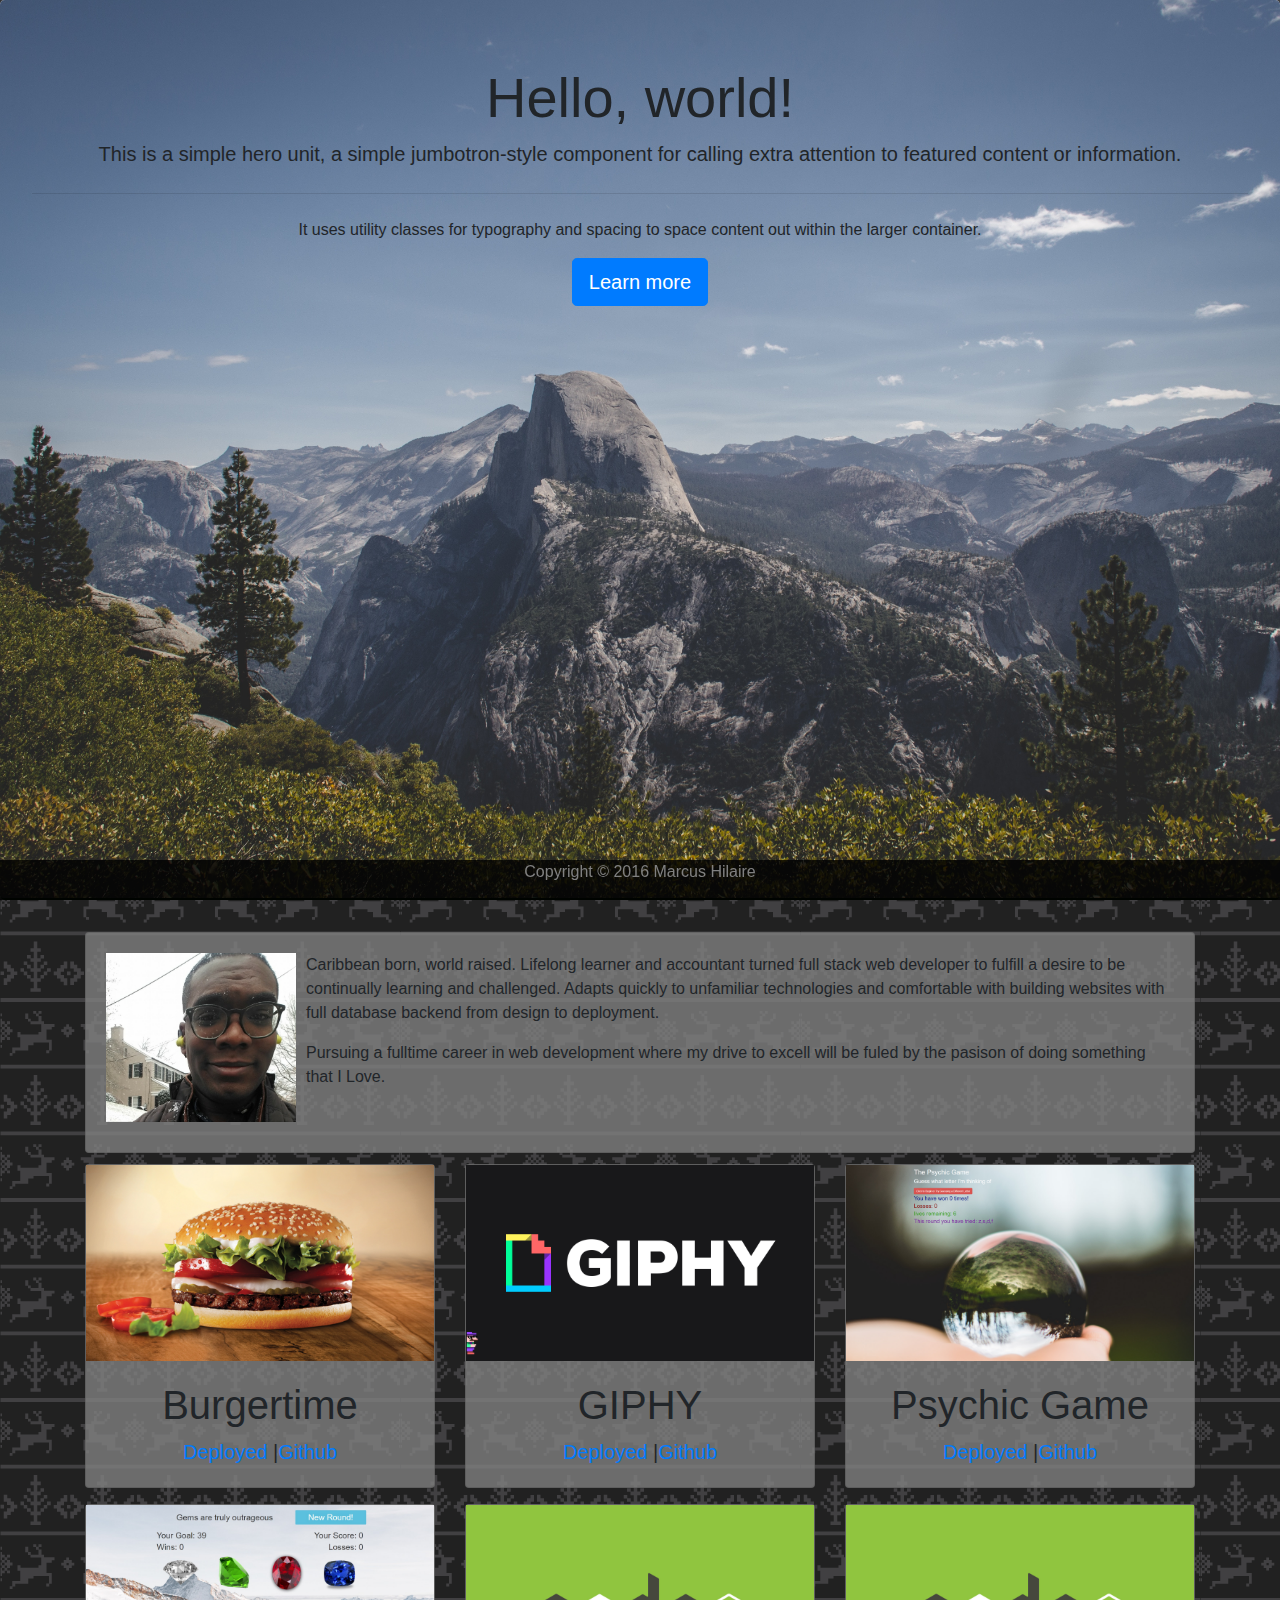
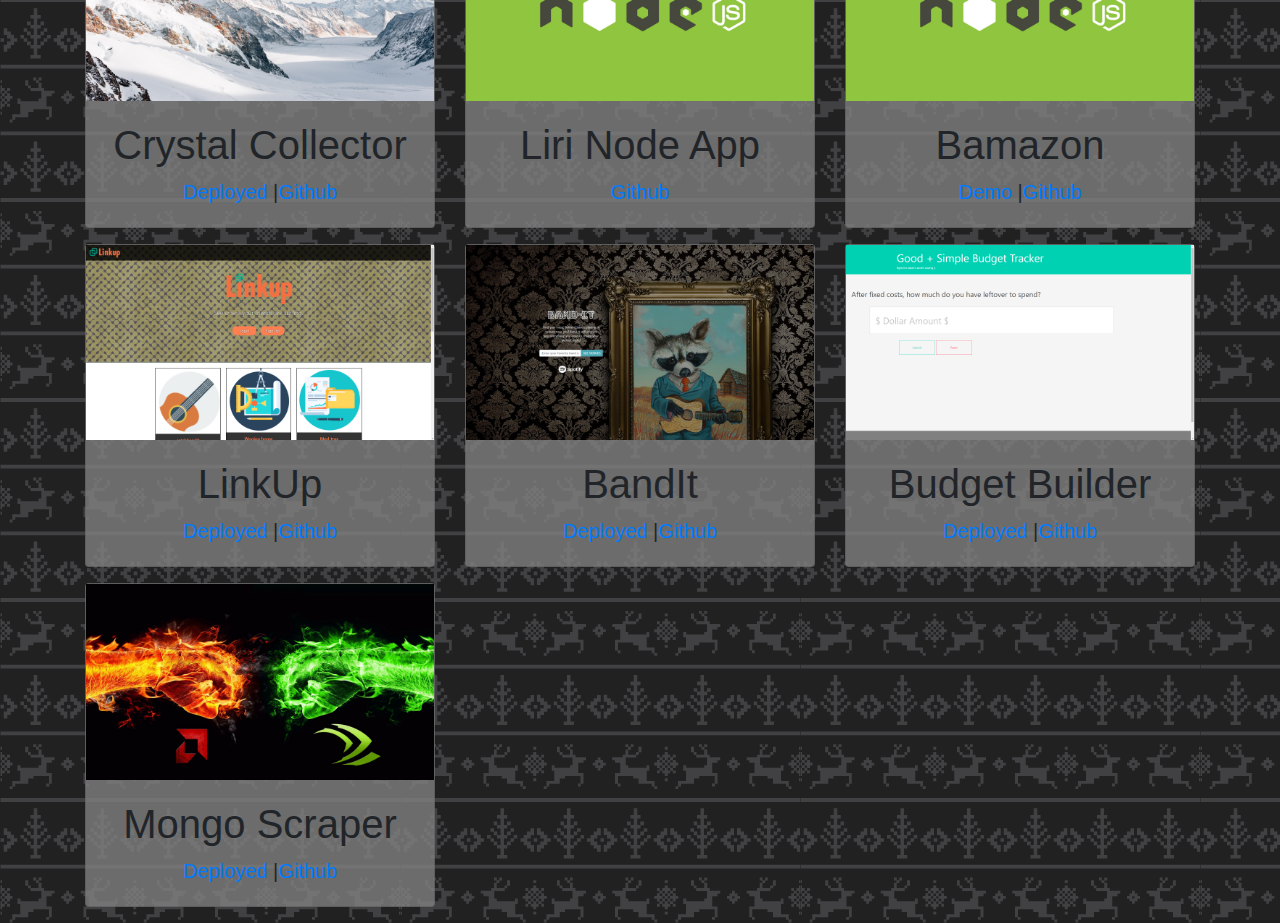
==== commit 9722633b: "better Footer" ====
--- a/index.html
+++ b/index.html
@@ -151,16 +151,16 @@
 
 
 <footer class="fixed-bottom">
-        <div class="row footer-row" align="center">
+        <!-- <div class="row footer-row" align="center">
           <div class="col">
                 <a class="socialmedia"
                 href="https://www.linkedin.com/in/marcus-hilaire" target= "_blank">
                 <img class="social media" src="./assets/images/linkedin-logo.png" width="50px" height="50px">
             </a>
           </div>
-                    <div class="col">
+                    <div class="col"> -->
                 <p id="footertext">Copyright © 2016 Marcus Hilaire</p>
-          </div>
+          <!-- </div>
           <div class="col">
                 <a class="socialmedia"
                 href="https://github.com/marcushilaire" target="_blank">
@@ -169,7 +169,7 @@
           </div>
 
           </div>
-        </div>
+        </div> -->
     </footer>
 </body>
 </html>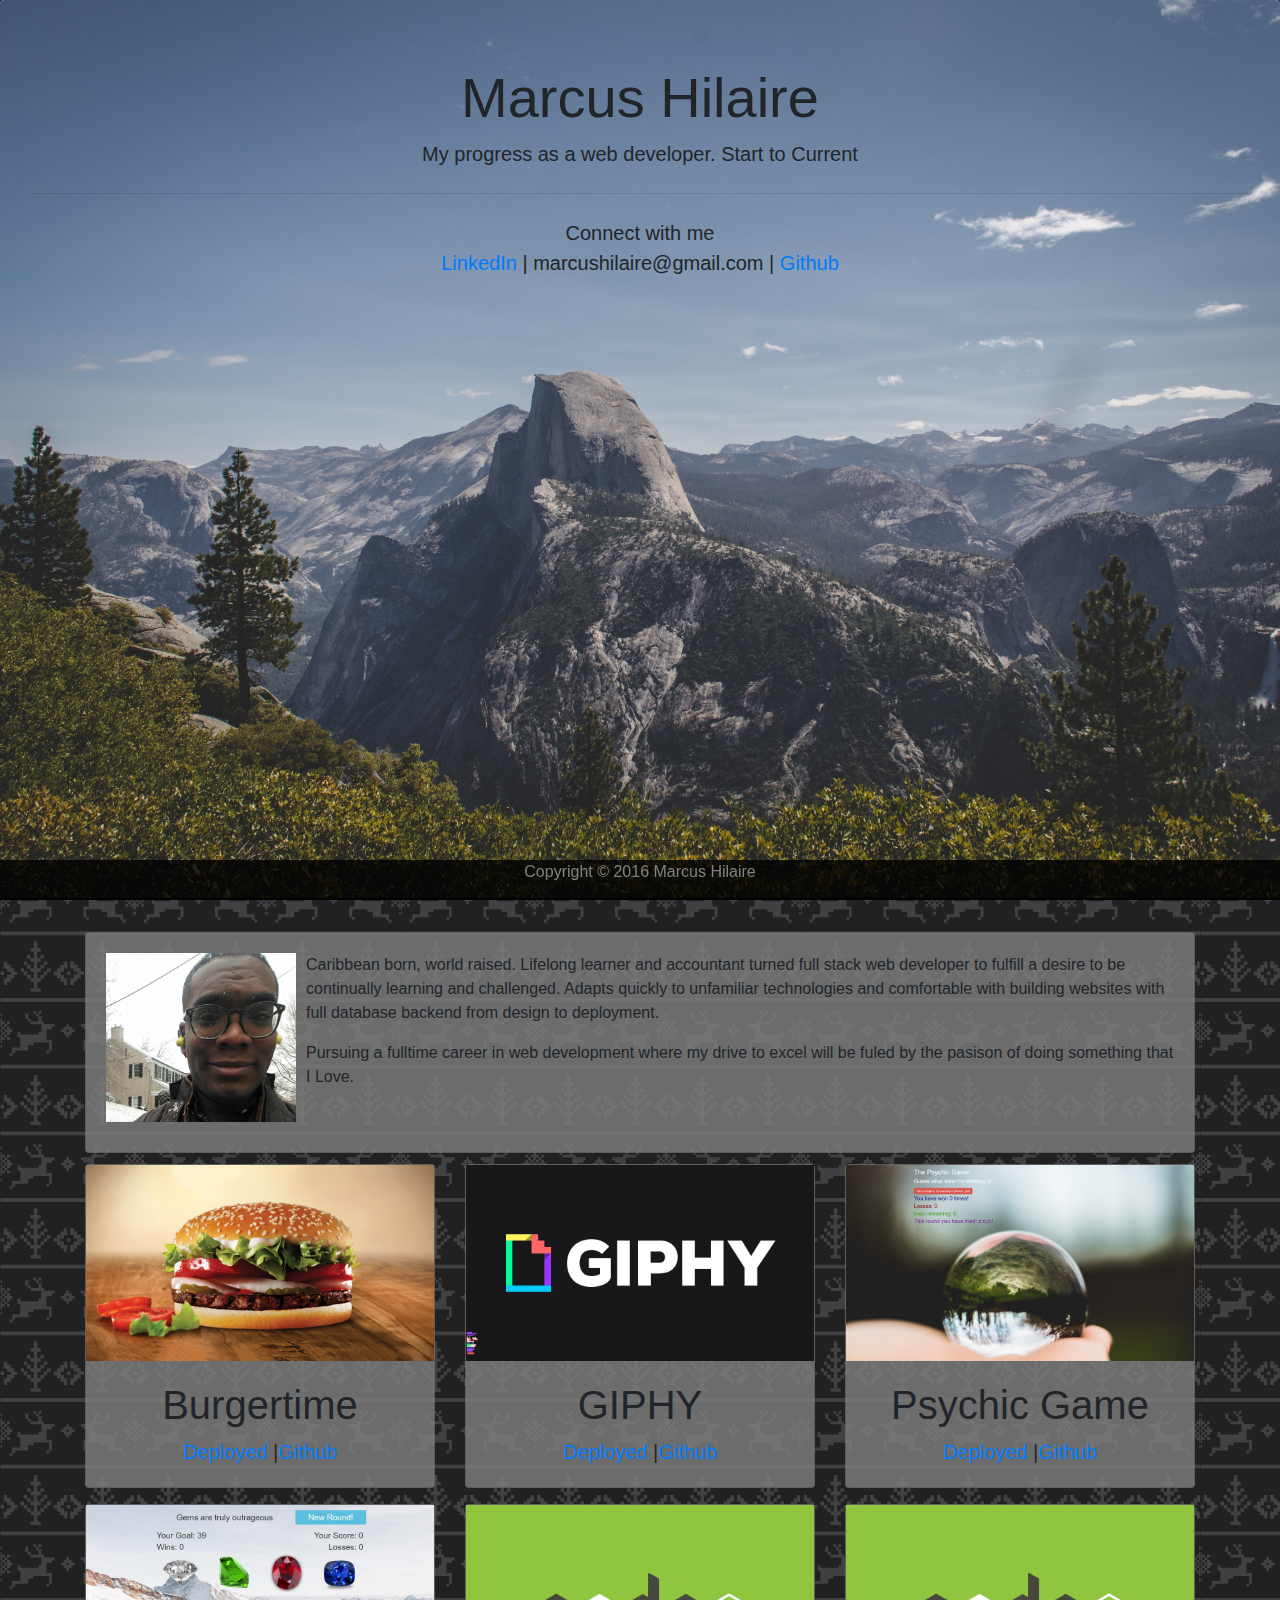
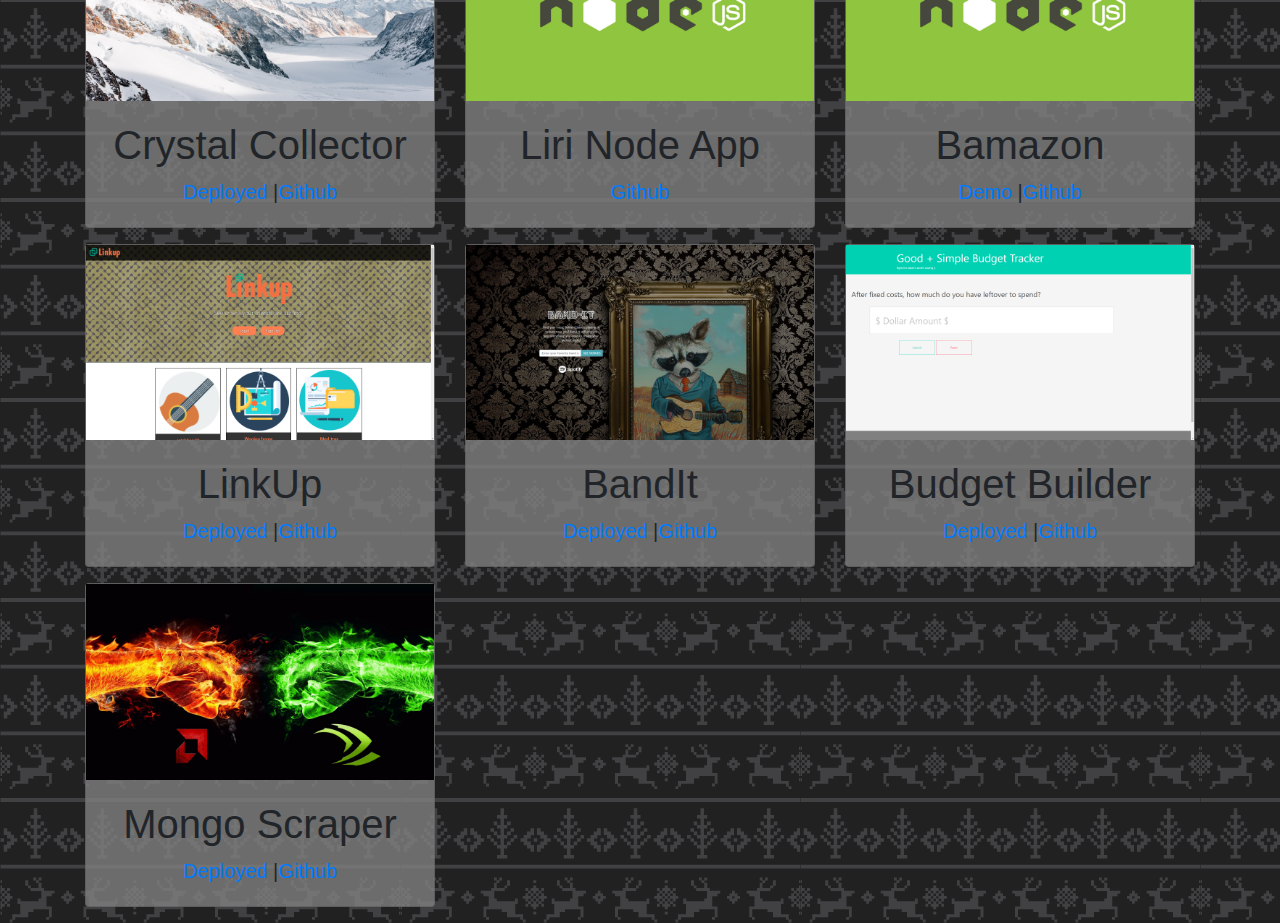
==== commit 6074ab2f: "complete" ====
--- a/index.html
+++ b/index.html
@@ -11,13 +11,15 @@
 </head>
 <body>
 <div class="jumbotron">
-    <h1 class="display-4">Hello, world!</h1>
-    <p class="lead">This is a simple hero unit, a simple jumbotron-style component for calling extra attention to featured content or information.</p>
+    <h1 class="display-4"> Marcus Hilaire</h1>
+    <p class="lead">My progress as a web developer. Start to Current</p>
     <hr class="my-4">
-    <p>It uses utility classes for typography and spacing to space content out within the larger container.</p>
-    <p class="lead">
-        <a class="btn btn-primary btn-lg" href="#" role="button">Learn more</a>
-    </p>
+    <p class="liveLinks">Connect with me</p>
+    <p class="liveLinks"><a href="https://www.linkedin.com/in/marcus-hilaire/" target="_blank">LinkedIn</a> | marcushilaire@gmail.com | <a href="https://github.com/marcushilaire" target="_blank">Github</a> </p>
+    <br>                
+    <br>                
+    <br>                
+
     </div>
     <!-- jumbotron -->
 <div class="container">
@@ -30,7 +32,7 @@
                     </p>
             
                         <p>
-                           Pursuing a fulltime career in web development where my drive to excell will be fuled by the pasison of doing something that I Love.
+                           Pursuing a fulltime career in web development where my drive to excel will be fuled by the pasison of doing something that I Love.
                         </p>
             </div>
         </div>
@@ -64,7 +66,7 @@
                     <img src="./assets/images/Psychic.png" class="img-fluid portimg img-card-top" alt="GIPHY">
                     <div class="card-body links">
                         <h1 class="portfolioTitle">Psychic Game</h1>                        
-                        <p class="liveLinks"><a href="https://marcushilaire.github.io/psychic-game/" target="_blank">Deployed</a>  |<a href="https://github.com/marcushilaire/Burgers" target="_blank">Github</a></p>
+                        <p class="liveLinks"><a href="https://marcushilaire.github.io/psychic-game/" target="_blank">Deployed</a>  |<a href="https://github.com/marcushilaire/psychic-game" target="_blank">Github</a></p>
                     </div>
                 </div>
         </div>
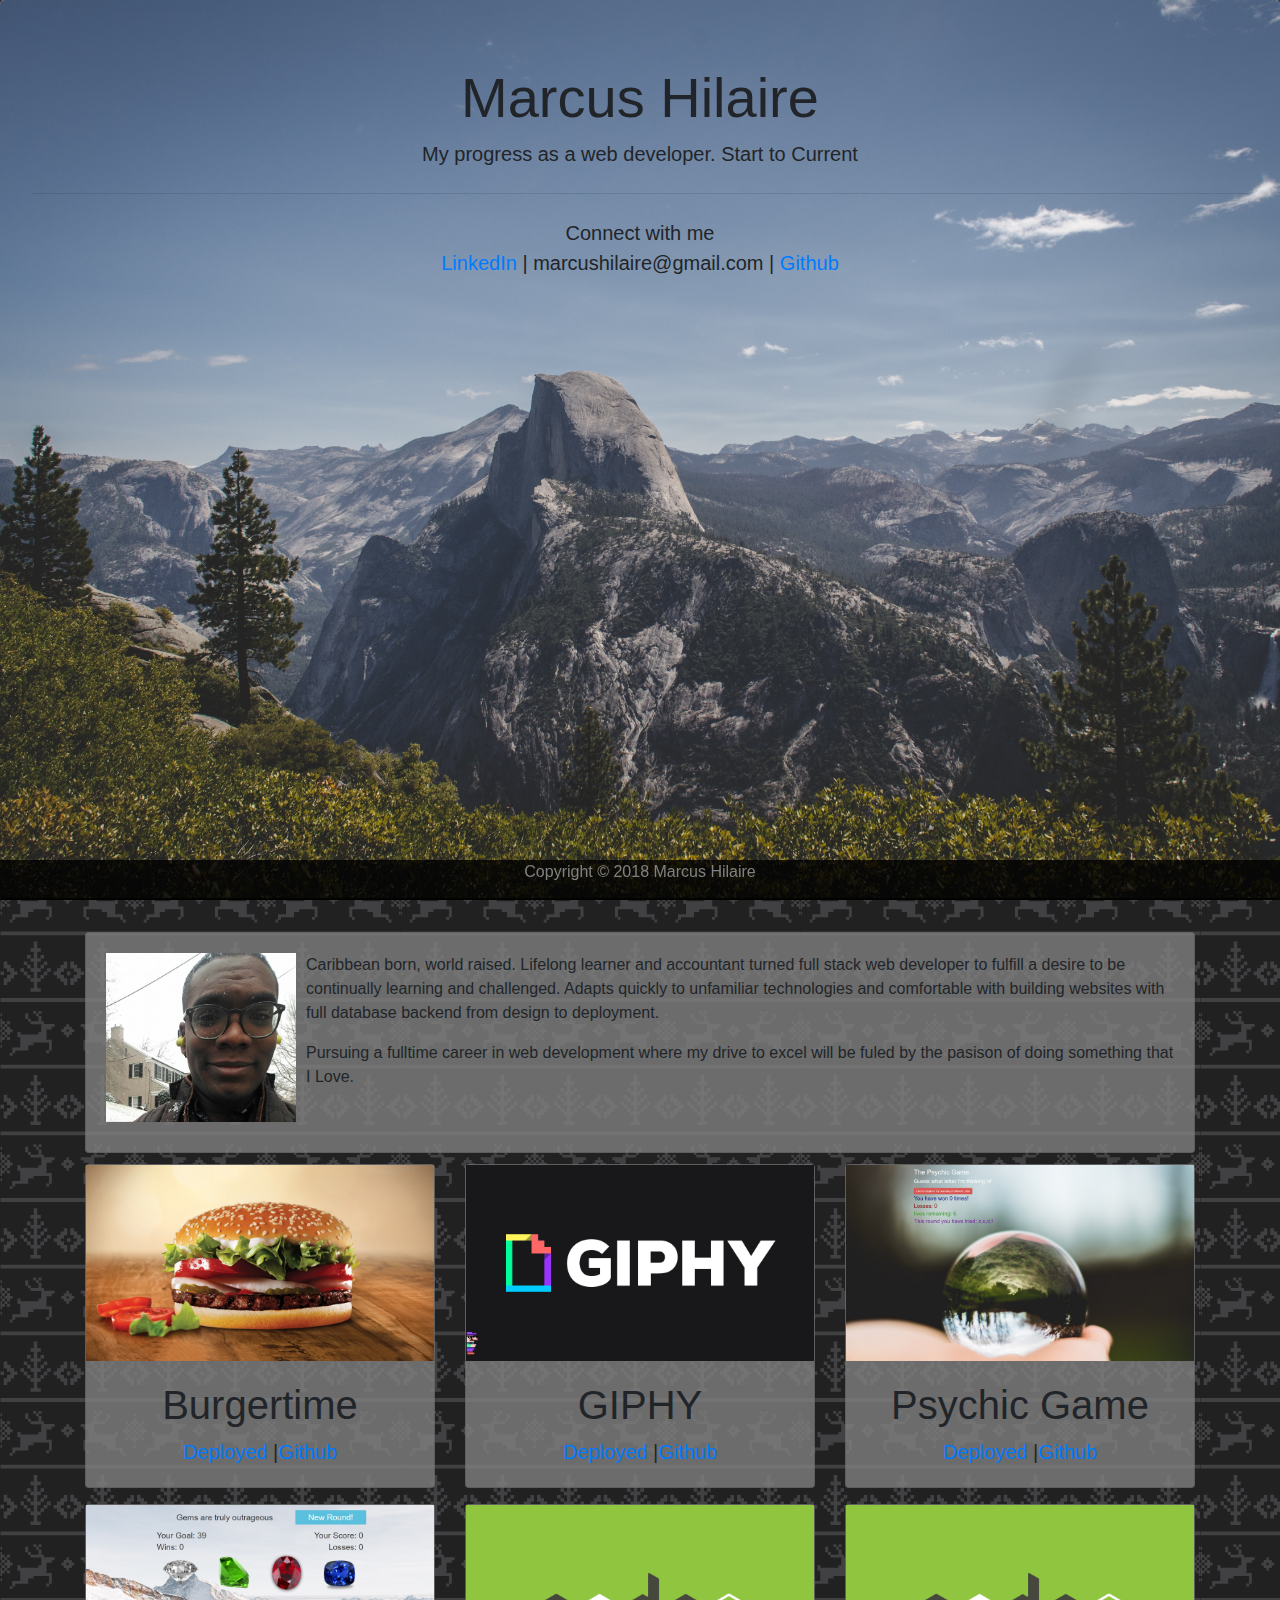
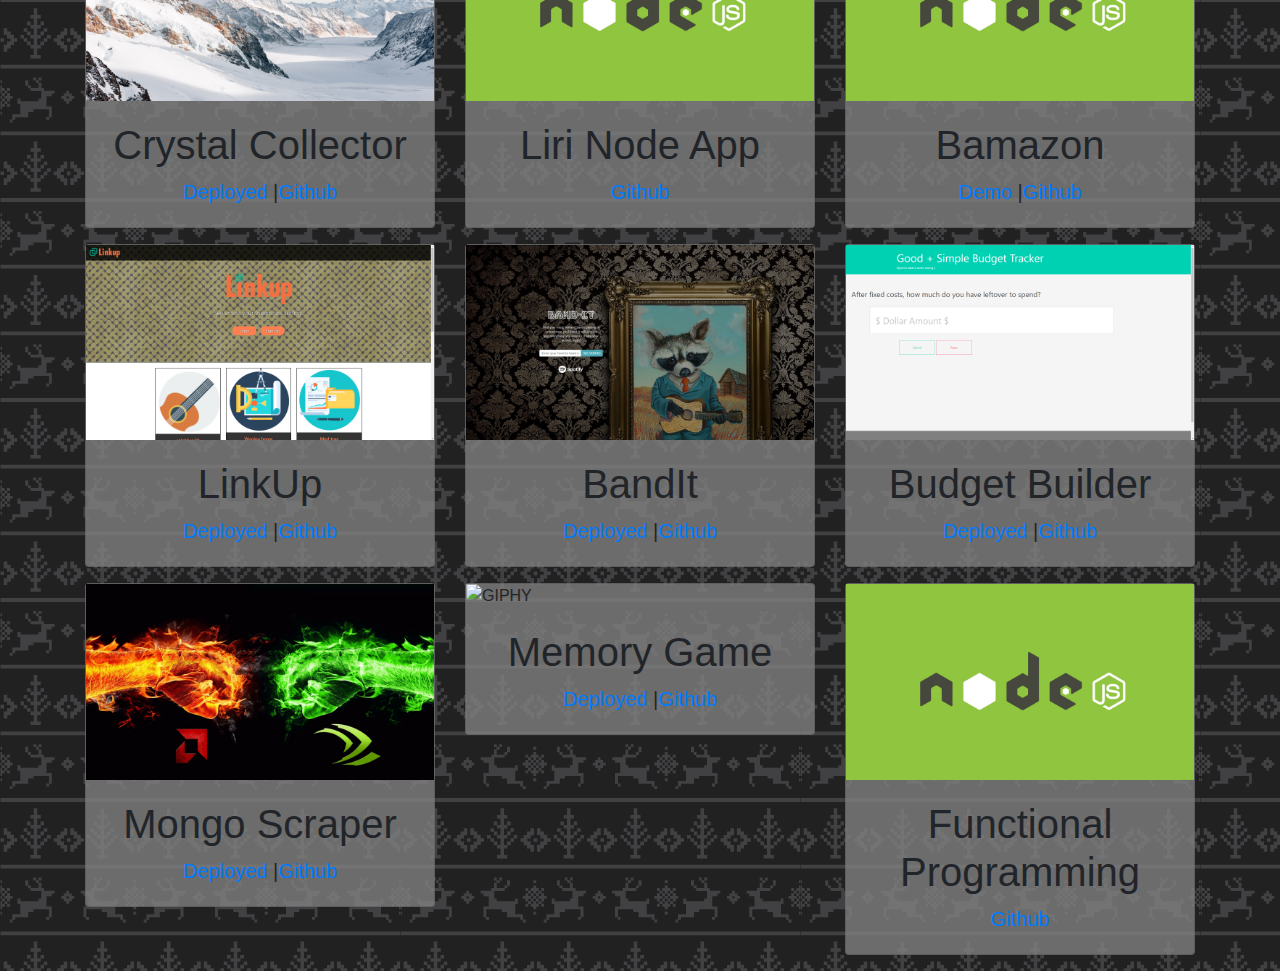
==== commit 44dc56d6: "Functional Programming" ====
--- a/index.html
+++ b/index.html
@@ -144,7 +144,29 @@
                     </div>
                 </div>
         </div> 
-        <!-- Budget -->
+        <!-- Mongo -->
+        <div class="col-md-4 col-sm-6 col-xs-12 mb-3">
+            <div class="card" >
+
+                <img src="./assets/images/Hero.jpg" class="img-fluid portimg img-card-top" alt="GIPHY">
+                <div class="card-body links">
+                    <h1 class="portfolioTitle">Memory Game</h1>
+                    <p class="liveLinks"><a href="https://marcushilaire.github.io/Memory/" target="_blank">Deployed</a>  |<a href="https://github.com/marcushilaire/Memory" target="_blank">Github</a></p>
+                </div>
+            </div>
+        </div>
+        <!-- Memory -->
+        <div class="col-md-4 col-sm-6 col-xs-12 mb-3">
+            <div class="card" >
+    
+                <img src="./assets/images/Node.png" class="img-fluid portimg img-card-top" alt="GIPHY">
+                <div class="card-body links">
+                    <h1 class="portfolioTitle">Functional Programming</h1>                        
+                    <p class="liveLinks"><a href="https://github.com/marcushilaire/Functional-Programming" target="_blank">Github</a></p>
+                </div>
+            </div>
+    </div> 
+    <!-- Liri -->
     </div>
       <!--row  -->
 </div>
@@ -153,25 +175,9 @@
 
 
 <footer class="fixed-bottom">
-        <!-- <div class="row footer-row" align="center">
-          <div class="col">
-                <a class="socialmedia"
-                href="https://www.linkedin.com/in/marcus-hilaire" target= "_blank">
-                <img class="social media" src="./assets/images/linkedin-logo.png" width="50px" height="50px">
-            </a>
-          </div>
-                    <div class="col"> -->
-                <p id="footertext">Copyright © 2016 Marcus Hilaire</p>
-          <!-- </div>
-          <div class="col">
-                <a class="socialmedia"
-                href="https://github.com/marcushilaire" target="_blank">
-                <img class="social media" src="./assets/images/Octocat.png" width="50px" height="50px">
-            </a>
-          </div>
 
-          </div>
-        </div> -->
+                <p id="footertext">Copyright © 2018 Marcus Hilaire</p>
+
     </footer>
 </body>
 </html>